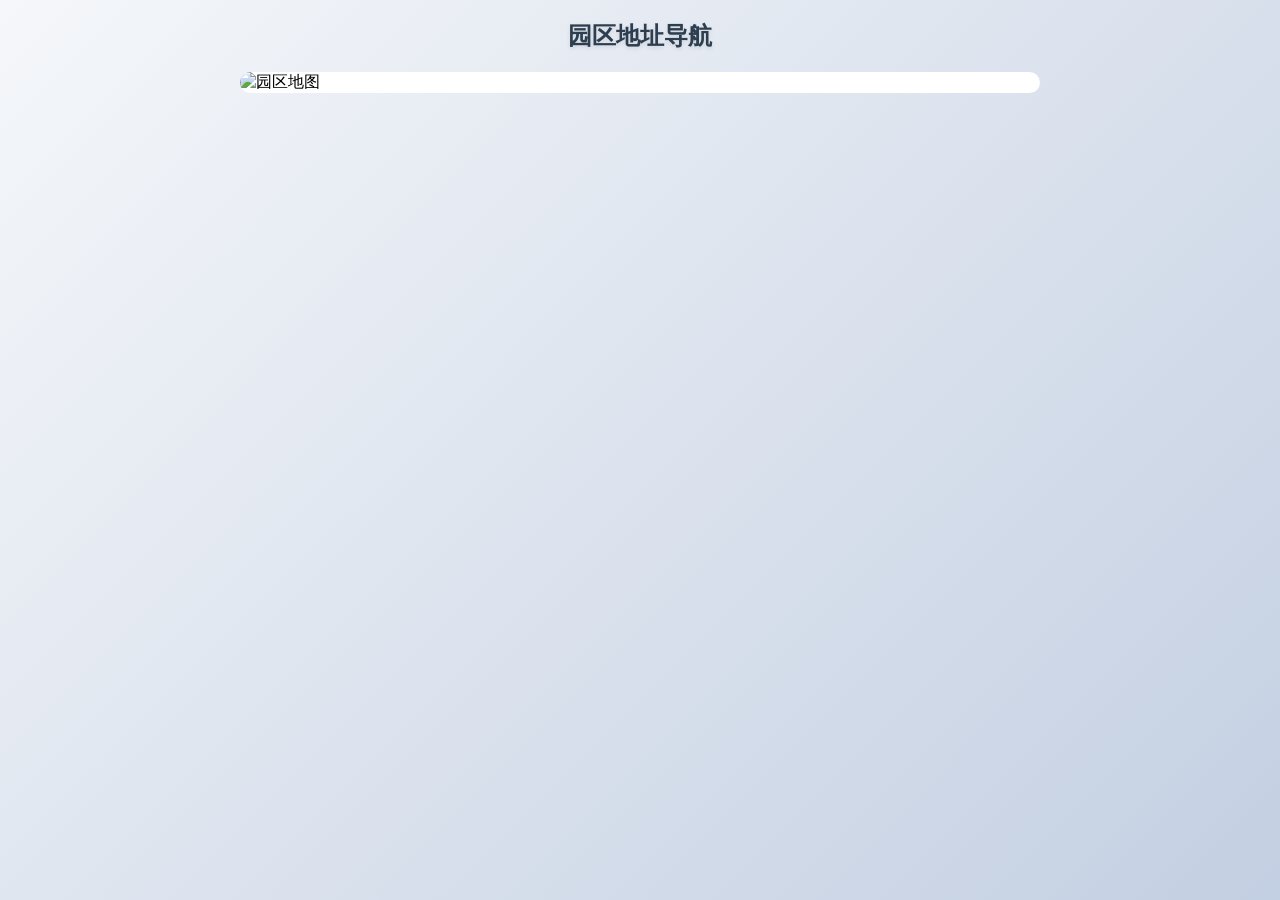
==== index.html @ faa47745 "Add files via upload" ====
<!DOCTYPE html>
<html lang="zh-CN">
<head>
    <meta charset="UTF-8">
    <meta name="viewport" content="width=device-width, initial-scale=1.0">
    <title>园区地址交互地图</title>
    <style>
        * { 
            margin: 0; 
            padding: 0; 
            box-sizing: border-box; 
            font-family: "Microsoft YaHei", sans-serif;
        }
        body { 
            background: linear-gradient(135deg, #f5f7fa 0%, #c3cfe2 100%);
            min-height: 100vh;
            padding: 20px;
            display: flex;
            flex-direction: column;
            align-items: center;
        }
        .page-title {
            color: #2c3e50;
            margin-bottom: 20px;
            font-size: 24px;
            font-weight: 600;
            text-shadow: 0 2px 4px rgba(0,0,0,0.1);
        }
        .map-box {
            position: relative;
            width: 100%;
            max-width: 800px;
            margin: 0 auto;
            border-radius: 12px;
            box-shadow: 0 8px 32px rgba(0,0,0,0);
            overflow: hidden;
            background: #fff;
            transition: transform 0.3s ease;
        }
        .map-box:hover {
            transform: translateY(-5px);
        }
        .map-img { 
            width: 100%; 
            height: auto; 
            display: block;
        }
        .hotspot {
            position: absolute;
            cursor: pointer;
            background: rgba(66, 153, 225, 0); /* 调试用半透明，正式可改0 */
            border-radius: 8px;
            border: 2px solid transparent;
            transition: all 0.2s ease;
        }
        .hotspot:hover {
            background: rgba(66, 153, 225, 0.3);
            border-color: #4299e1;
            transform: scale(1.05);
        }
        .popup {
            display: none;
            position: fixed;
            top: 0;
            left: 0;
            width: 100%;
            height: 100%;
            background: rgba(0, 0, 0, 0.7);
            z-index: 999;
            justify-content: center;
            align-items: center;
            backdrop-filter: blur(8px);
            animation: fadeIn 0.3s ease;
        }
        .popup-content {
            position: relative;
            border-radius: 12px;
            overflow: hidden;
            box-shadow: 0 16px 48px rgba(0,0,0,0.3);
            transform: scale(0.9);
            animation: popupScale 0.3s ease forwards;
        }
        .popup img { 
            max-width: 95vw; 
            max-height: 90vh; 
            display: block;
        }
        .close {
            position: absolute;
            top: -40px;
            right: 0;
            color: #fff;
            font-size: 36px;
            cursor: pointer;
            width: 40px;
            height: 40px;
            border-radius: 50%;
            background: rgba(0,0,0,0.5);
            display: flex;
            justify-content: center;
            align-items: center;
            transition: all 0.2s ease;
        }
        .close:hover {
            background: #e74c3c;
            transform: rotate(90deg);
        }
        @keyframes fadeIn {
            from { opacity: 0; }
            to { opacity: 1; }
        }
        @keyframes popupScale {
            from { transform: scale(0.9); opacity: 0; }
            to { transform: scale(1); opacity: 1; }
        }
        @media (max-width: 768px) {
            .page-title { font-size: 20px; }
            .map-box { border-radius: 8px; }
            .close {
                top: -35px;
                font-size: 30px;
                width: 35px;
                height: 35px;
            }
        }
    </style>
</head>
<body>
    <h1 class="page-title">园区地址导航</h1>

    <div class="map-box">
        <img src="主地图.jpg" class="map-img" alt="园区地图">
        
        <!-- 1. 单据室（缩小区块） -->
        <div class="hotspot" style="top: 75%; left: 38%; width: 10%; height: 15%;" 
             data-img="单据室.jpg" data-name="单据室"></div>
        
        <!-- 2. D栋冷冻库（缩小区块） -->
        <div class="hotspot" style="top: 75%; left: 15%; width: 8%; height: 20%;" 
             data-img="D栋冷冻库.jpg" data-name="D栋冷冻库"></div>
        
        <!-- 3. C栋冷冻库（缩小区块） -->
        <div class="hotspot" style="top: 20%; left: 90%; width: 6%; height: 25%;" 
             data-img="C栋冷冻库.jpg" data-name="C栋冷冻库"></div>
        
        <!-- 4. 办公楼（适中大小） -->
        <div class="hotspot" style="top: 13%; left: 55%; width: 25%; height: 10%;" 
             data-img="办公楼.jpg" data-name="办公楼"></div>
        
        <!-- 5. A栋1楼前穿堂（缩小区块） -->
        <div class="hotspot" style="top: 50%; left: 18%; width: 20%; height: 8%;" 
             data-img="A栋1楼前穿堂.jpg" data-name="A栋1楼前穿堂"></div>
        
        <!-- 6. A栋1楼后穿堂（缩小区块） -->
        <div class="hotspot" style="top: 25%; left: 18%; width: 20%; height: 8%;" 
             data-img="A栋1楼后穿堂.jpg" data-name="A栋1楼后穿堂"></div>
        
        <!-- 7. 洗筐区（缩小区块） -->
        <div class="hotspot" style="top: 35%; left: 5%; width: 8%; height: 15%;" 
             data-img="洗筐区.jpg" data-name="洗筐区"></div>
        
        <!-- 8. 通行道1（缩小区块） -->
        <div class="hotspot" style="top: 50%; left: 42%; width: 6%; height: 20%;" 
             data-img="通行道1.jpg" data-name="通行道1"></div>
        
        <!-- 9. 通行道2（缩小+下移左移） -->
        <div class="hotspot" style="top: 60%; left: 20%; width: 15%; height: 6%;" 
             data-img="通行道2.jpg" data-name="通行道2"></div>
        
        <!-- 10. 通行道3（缩小区块） -->
        <div class="hotspot" style="top: 30%; left: 42%; width: 6%; height: 15%;" 
             data-img="通行道3.jpg" data-name="通行道3"></div>
        
        <!-- 11. 通行道4（缩小区块） -->
        <div class="hotspot" style="top: 23%; left: 55%; width: 20%; height: 5%;" 
             data-img="通行道4.jpg" data-name="通行道4"></div>
    </div>

    <div class="popup" id="popup">
        <div class="popup-content">
            <span class="close" id="closeBtn">&times;</span>
            <img src="" id="popupImg" alt="地址详情">
        </div>
    </div>

    <script>
        const hotspots = document.querySelectorAll('.hotspot');
        const popup = document.getElementById('popup');
        const popupImg = document.getElementById('popupImg');
        const closeBtn = document.getElementById('closeBtn');

        hotspots.forEach(hot => {
            hot.onclick = () => {
                popupImg.src = hot.getAttribute('data-img');
                popupImg.alt = hot.getAttribute('data-name');
                popup.style.display = 'flex';
                document.body.style.overflow = 'hidden';
            }
        });

        const closePopup = () => {
            popup.style.display = 'none';
            document.body.style.overflow = 'auto';
        };
        closeBtn.onclick = closePopup;
        popup.onclick = (e) => { if(e.target === popup) closePopup(); };
        document.addEventListener('keydown', (e) => {
            if (e.key === 'Escape' && popup.style.display === 'flex') closePopup();
        });
    </script>
</body>
</html>
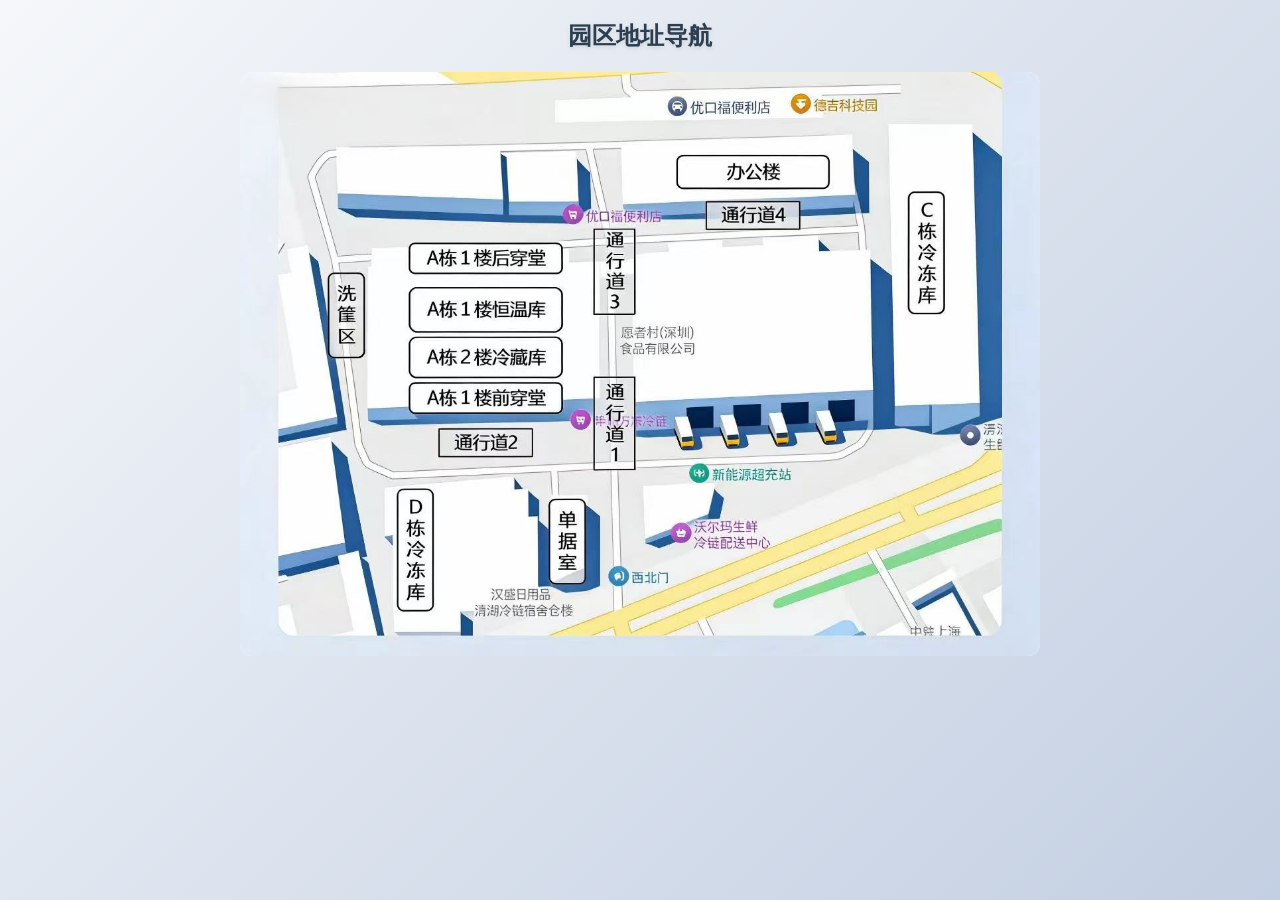
==== commit 263e57ab: "Update index.html" ====
--- a/index.html
+++ b/index.html
@@ -140,7 +140,7 @@
              data-img="D栋冷冻库.jpg" data-name="D栋冷冻库"></div>
         
         <!-- 3. C栋冷冻库（缩小区块） -->
-        <div class="hotspot" style="top: 20%; left: 90%; width: 6%; height: 25%;" 
+        <div class="hotspot" style="top: 20%; left: 85%; width: 6%; height: 25%;" 
              data-img="C栋冷冻库.jpg" data-name="C栋冷冻库"></div>
         
         <!-- 4. 办公楼（适中大小） -->
@@ -209,4 +209,5 @@
         });
     </script>
 </body>
-</html>+
+</html>
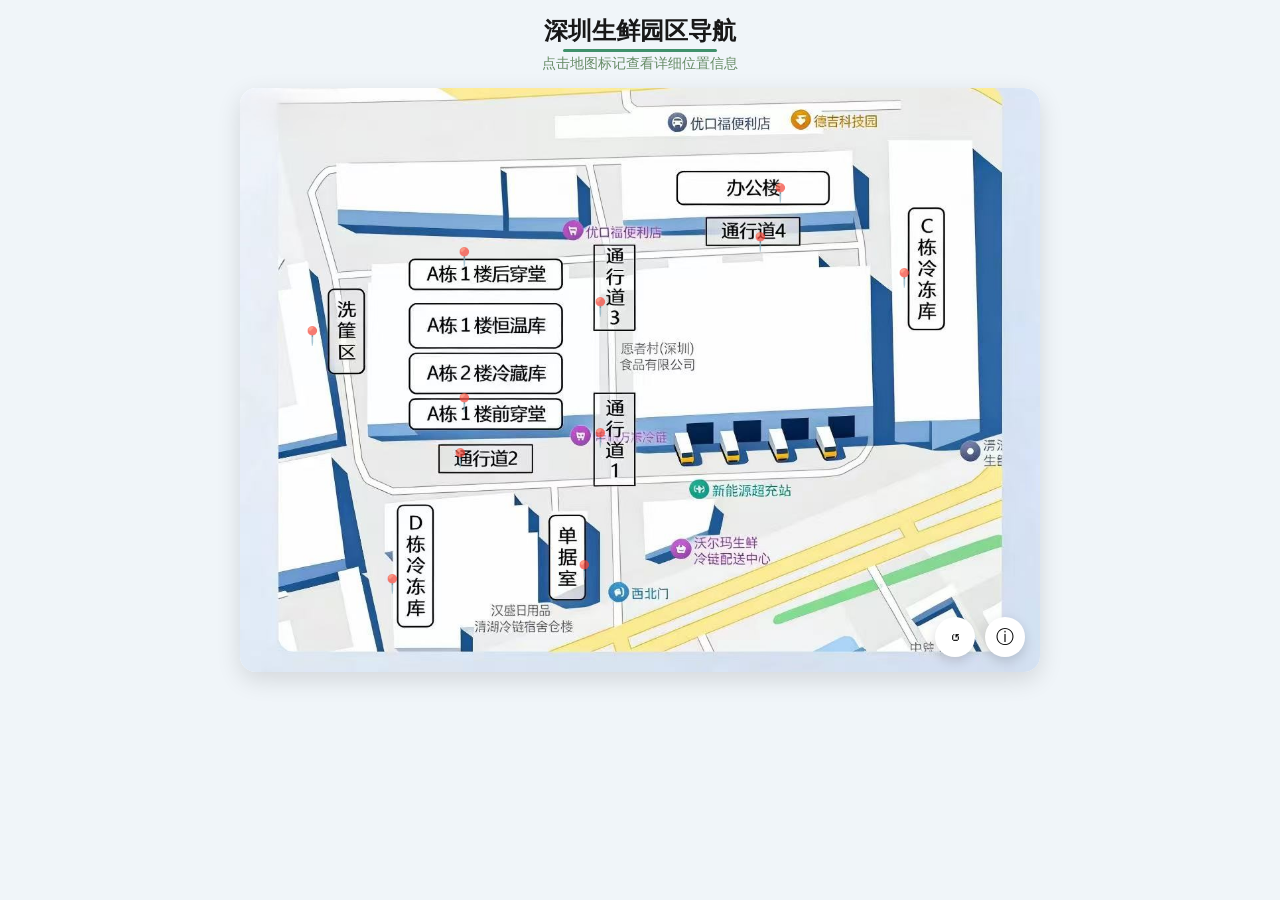
==== commit f394ae4b: "Add files via upload" ====
--- a/index.html
+++ b/index.html
@@ -2,8 +2,8 @@
 <html lang="zh-CN">
 <head>
     <meta charset="UTF-8">
-    <meta name="viewport" content="width=device-width, initial-scale=1.0">
-    <title>园区地址交互地图</title>
+    <meta name="viewport" content="width=device-width, initial-scale=1.0, user-scalable=yes">
+    <title>深圳生鲜园区交互地图</title>
     <style>
         * { 
             margin: 0; 
@@ -12,52 +12,100 @@
             font-family: "Microsoft YaHei", sans-serif;
         }
         body { 
-            background: linear-gradient(135deg, #f5f7fa 0%, #c3cfe2 100%);
+            background: #f0f5f9; /* 更柔和的背景色 */
             min-height: 100vh;
-            padding: 20px;
+            padding: 15px;
             display: flex;
             flex-direction: column;
             align-items: center;
         }
+        /* 标题区域优化 */
+        .header {
+            text-align: center;
+            margin-bottom: 15px;
+            width: 100%;
+            max-width: 800px;
+        }
         .page-title {
-            color: #2c3e50;
+            color: #181818; /* 生鲜主题色（绿色系） */
+            font-size: 24px;
+            font-weight: 700;
+            margin-bottom: 8px;
+            position: relative;
+            display: inline-block;
+        }
+        .page-title::after {
+            content: '';
+            position: absolute;
+            bottom: -5px;
+            left: 10%;
+            width: 80%;
+            height: 3px;
+            background: #40916c;
+            border-radius: 3px;
+        }
+        .page-subtitle {
+            color: #588157;
+            font-size: 14px;
+            font-weight: 400;
+            opacity: 0.9;
+        }
+
+        /* 地图容器优化 */
+        .map-container {
+            width: 100%;
+            max-width: 800px;
+            overflow: auto;
+            -webkit-overflow-scrolling: touch;
+            border-radius: 16px; /* 更大圆角更现代 */
+            box-shadow: 0 8px 24px rgba(0,0,0,0.12); /* 更细腻的阴影 */
+            background: #fff;
+            position: relative;
             margin-bottom: 20px;
-            font-size: 24px;
-            font-weight: 600;
-            text-shadow: 0 2px 4px rgba(0,0,0,0.1);
         }
         .map-box {
             position: relative;
             width: 100%;
-            max-width: 800px;
-            margin: 0 auto;
-            border-radius: 12px;
-            box-shadow: 0 8px 32px rgba(0,0,0,0);
-            overflow: hidden;
-            background: #fff;
-            transition: transform 0.3s ease;
-        }
-        .map-box:hover {
-            transform: translateY(-5px);
+            transition: transform 0.3s cubic-bezier(0.34, 1.56, 0.64, 1); /* 更流畅的动画曲线 */
         }
         .map-img { 
             width: 100%; 
             height: auto; 
             display: block;
-        }
+            border-radius: 16px 16px 0 0; /* 顶部圆角与容器呼应 */
+        }
+
+        /* 热区优化 - 增加视觉提示 */
         .hotspot {
             position: absolute;
             cursor: pointer;
-            background: rgba(66, 153, 225, 0); /* 调试用半透明，正式可改0 */
+            background: rgba(66, 153, 225, 0);
             border-radius: 8px;
             border: 2px solid transparent;
             transition: all 0.2s ease;
-        }
-        .hotspot:hover {
-            background: rgba(66, 153, 225, 0.3);
+            min-width: 40px;
+            min-height: 40px;
+        }
+        .hotspot::after {
+            content: '📍'; /* 位置标记图标 */
+            position: absolute;
+            top: 50%;
+            left: 50%;
+            transform: translate(-50%, -50%);
+            font-size: 18px;
+            opacity: 0.7;
+            transition: all 0.3s ease;
+        }
+        .hotspot:hover::after, .hotspot:active::after {
+            transform: translate(-50%, -50%) scale(1.3);
+            opacity: 1;
+        }
+        .hotspot:hover, .hotspot:active {
+            background: rgba(66, 153, 225, 0.2);
             border-color: #4299e1;
-            transform: scale(1.05);
-        }
+        }
+
+        /* 弹窗优化 */
         .popup {
             display: none;
             position: fixed;
@@ -65,149 +113,231 @@
             left: 0;
             width: 100%;
             height: 100%;
-            background: rgba(0, 0, 0, 0.7);
+            background: rgba(0, 0, 0, 0.75);
             z-index: 999;
             justify-content: center;
             align-items: center;
-            backdrop-filter: blur(8px);
+            backdrop-filter: blur(6px);
             animation: fadeIn 0.3s ease;
+            padding: 15px;
         }
         .popup-content {
             position: relative;
-            border-radius: 12px;
+            width: 100%;
+            max-width: 90%;
+            background: #fff;
+            border-radius: 16px;
             overflow: hidden;
-            box-shadow: 0 16px 48px rgba(0,0,0,0.3);
+            box-shadow: 0 12px 40px rgba(0,0,0,0.3);
             transform: scale(0.9);
             animation: popupScale 0.3s ease forwards;
         }
+        .popup-header {
+            padding: 12px 15px;
+            background: #2d6a4f;
+            color: white;
+            display: flex;
+            justify-content: space-between;
+            align-items: center;
+        }
+        .popup-title {
+            font-size: 18px;
+            font-weight: 600;
+        }
+        .popup-desc {
+            padding: 12px 15px;
+            font-size: 14px;
+            color: #333;
+            background: #f8f9fa;
+            border-top: 1px solid #eee;
+        }
         .popup img { 
-            max-width: 95vw; 
-            max-height: 90vh; 
+            width: 100%;
+            max-height: 70vh;
+            object-fit: contain;
             display: block;
         }
         .close {
-            position: absolute;
-            top: -40px;
-            right: 0;
+            position: static; /* 调整位置到标题栏内 */
             color: #fff;
-            font-size: 36px;
+            font-size: 24px;
             cursor: pointer;
+            width: 32px;
+            height: 32px;
+            border-radius: 50%;
+            background: rgba(255,255,255,0.2);
+            display: flex;
+            justify-content: center;
+            align-items: center;
+            transition: all 0.2s ease;
+        }
+        .close:hover {
+            background: rgba(255,255,255,0.3);
+            transform: rotate(90deg);
+        }
+
+        /* 动画优化 */
+        @keyframes fadeIn {
+            from { opacity: 0; }
+            to { opacity: 1; }
+        }
+        @keyframes popupScale {
+            from { transform: scale(0.9); opacity: 0; }
+            to { transform: scale(1); opacity: 1; }
+        }
+        @keyframes pulse {
+            0% { transform: scale(1); opacity: 0.7; }
+            50% { transform: scale(1.1); opacity: 1; }
+            100% { transform: scale(1); opacity: 0.7; }
+        }
+        .pulse {
+            animation: pulse 2s infinite;
+        }
+
+        /* 辅助按钮 */
+        .control-btn {
+            position: absolute;
+            bottom: 15px;
+            right: 15px;
+            z-index: 10;
+            display: flex;
+            gap: 10px;
+        }
+        .reset-btn, .info-btn {
             width: 40px;
             height: 40px;
             border-radius: 50%;
-            background: rgba(0,0,0,0.5);
+            border: none;
+            background: white;
+            box-shadow: 0 4px 12px rgba(0,0,0,0.15);
+            font-size: 18px;
+            cursor: pointer;
             display: flex;
             justify-content: center;
             align-items: center;
             transition: all 0.2s ease;
         }
-        .close:hover {
-            background: #e74c3c;
-            transform: rotate(90deg);
-        }
-        @keyframes fadeIn {
-            from { opacity: 0; }
-            to { opacity: 1; }
-        }
-        @keyframes popupScale {
-            from { transform: scale(0.9); opacity: 0; }
-            to { transform: scale(1); opacity: 1; }
-        }
+        .reset-btn:hover, .info-btn:hover {
+            transform: translateY(-3px);
+            box-shadow: 0 6px 16px rgba(0,0,0,0.2);
+        }
+
+        /* 加载状态 */
+        .img-loading {
+            position: absolute;
+            top: 0;
+            left: 0;
+            width: 100%;
+            height: 100%;
+            background: #f5f5f5;
+            display: flex;
+            justify-content: center;
+            align-items: center;
+            z-index: 5;
+        }
+        .spinner {
+            width: 40px;
+            height: 40px;
+            border: 4px solid #e0e0e0;
+            border-top: 4px solid #4299e1;
+            border-radius: 50%;
+            animation: spin 1s linear infinite;
+        }
+        @keyframes spin {
+            0% { transform: rotate(0deg); }
+            100% { transform: rotate(360deg); }
+        }
+
+        /* 响应式调整 */
         @media (max-width: 768px) {
             .page-title { font-size: 20px; }
-            .map-box { border-radius: 8px; }
-            .close {
-                top: -35px;
-                font-size: 30px;
-                width: 35px;
-                height: 35px;
-            }
+            .popup-header { padding: 10px 12px; }
+            .popup-title { font-size: 16px; }
+            .popup-desc { font-size: 13px; padding: 10px 12px; }
+            .control-btn { bottom: 10px; right: 10px; }
+            .reset-btn, .info-btn { width: 36px; height: 36px; font-size: 16px; }
         }
     </style>
 </head>
 <body>
-    <h1 class="page-title">园区地址导航</h1>
-
-    <div class="map-box">
-        <img src="主地图.jpg" class="map-img" alt="园区地图">
+    <!-- 标题区域 -->
+    <div class="header">
+        <h1 class="page-title">深圳生鲜园区导航</h1>
+        <p class="page-subtitle">点击地图标记查看详细位置信息</p>
+    </div>
+
+    <!-- 地图容器 -->
+    <div class="map-container">
+        <div class="map-box">
+            <!-- 加载占位符 -->
+            <div class="img-loading" id="mapLoader">
+                <div class="spinner"></div>
+            </div>
+            <img src="主地图.jpg" class="map-img" alt="园区地图" onload="document.getElementById('mapLoader').style.display='none'">
+            
+            <!-- 热区保持原有位置 -->
+            <div class="hotspot pulse" style="top: 75%; left: 38%; width: 10%; height: 15%;" 
+                 data-img="单据室.jpg" data-name="单据室" data-desc="负责园区单据处理与管理，工作日 8:00-18:00 开放"></div>
+            
+            <div class="hotspot pulse" style="top: 75%; left: 15%; width: 8%; height: 20%;" 
+                 data-img="D栋冷冻库.jpg" data-name="D栋冷冻库" data-desc="低温冷冻存储区，温度 -18℃ 以下，主要存储肉类产品"></div>
+            
+            <div class="hotspot pulse" style="top: 20%; left: 80%; width: 6%; height: 25%;" 
+                 data-img="C栋冷冻库.jpg" data-name="C栋冷冻库" data-desc="冷藏存储区，温度 0-4℃，主要存储果蔬类产品"></div>
+            
+            <div class="hotspot pulse" style="top: 13%; left: 55%; width: 25%; height: 10%;" 
+                 data-img="办公楼.jpg" data-name="办公楼" data-desc="园区管理中心，包含行政、财务、运营等部门"></div>
+            
+            <div class="hotspot pulse" style="top: 50%; left: 18%; width: 20%; height: 8%;" 
+                 data-img="A栋1楼前穿堂.jpg" data-name="A栋1楼前穿堂" data-desc="货物临时周转区，禁止长时间停留"></div>
+            
+            <div class="hotspot pulse" style="top: 25%; left: 18%; width: 20%; height: 8%;" 
+                 data-img="A栋1楼后穿堂.jpg" data-name="A栋1楼后穿堂" data-desc="员工通道及物料运输通道"></div>
+            
+            <div class="hotspot pulse" style="top: 35%; left: 5%; width: 8%; height: 15%;" 
+                 data-img="洗筐区.jpg" data-name="洗筐区" data-desc="周转筐清洁消毒区域，每日 7:00-19:00 运行"></div>
+            
+            <div class="hotspot pulse" style="top: 50%; left: 42%; width: 6%; height: 20%;" 
+                 data-img="通行道1.jpg" data-name="通行道1" data-desc="主通行道，限高 3.5 米，限速 5km/h"></div>
+            
+            <div class="hotspot pulse" style="top: 60%; left: 20%; width: 15%; height: 6%;" 
+                 data-img="通行道2.jpg" data-name="通行道2" data-desc="次要通行道，连接 A 栋与 D 栋"></div>
+            
+            <div class="hotspot pulse" style="top: 30%; left: 42%; width: 6%; height: 15%;" 
+                 data-img="通行道3.jpg" data-name="通行道3" data-desc="连接办公楼与 C 栋冷冻库"></div>
+            
+            <div class="hotspot pulse" style="top: 23%; left: 55%; width: 20%; height: 5%;" 
+                 data-img="通行道4.jpg" data-name="通行道4" data-desc="员工专用通道，禁止货车通行"></div>
+        </div>
         
-        <!-- 1. 单据室（缩小区块） -->
-        <div class="hotspot" style="top: 75%; left: 38%; width: 10%; height: 15%;" 
-             data-img="单据室.jpg" data-name="单据室"></div>
-        
-        <!-- 2. D栋冷冻库（缩小区块） -->
-        <div class="hotspot" style="top: 75%; left: 15%; width: 8%; height: 20%;" 
-             data-img="D栋冷冻库.jpg" data-name="D栋冷冻库"></div>
-        
-        <!-- 3. C栋冷冻库（缩小区块） -->
-        <div class="hotspot" style="top: 20%; left: 85%; width: 6%; height: 25%;" 
-             data-img="C栋冷冻库.jpg" data-name="C栋冷冻库"></div>
-        
-        <!-- 4. 办公楼（适中大小） -->
-        <div class="hotspot" style="top: 13%; left: 55%; width: 25%; height: 10%;" 
-             data-img="办公楼.jpg" data-name="办公楼"></div>
-        
-        <!-- 5. A栋1楼前穿堂（缩小区块） -->
-        <div class="hotspot" style="top: 50%; left: 18%; width: 20%; height: 8%;" 
-             data-img="A栋1楼前穿堂.jpg" data-name="A栋1楼前穿堂"></div>
-        
-        <!-- 6. A栋1楼后穿堂（缩小区块） -->
-        <div class="hotspot" style="top: 25%; left: 18%; width: 20%; height: 8%;" 
-             data-img="A栋1楼后穿堂.jpg" data-name="A栋1楼后穿堂"></div>
-        
-        <!-- 7. 洗筐区（缩小区块） -->
-        <div class="hotspot" style="top: 35%; left: 5%; width: 8%; height: 15%;" 
-             data-img="洗筐区.jpg" data-name="洗筐区"></div>
-        
-        <!-- 8. 通行道1（缩小区块） -->
-        <div class="hotspot" style="top: 50%; left: 42%; width: 6%; height: 20%;" 
-             data-img="通行道1.jpg" data-name="通行道1"></div>
-        
-        <!-- 9. 通行道2（缩小+下移左移） -->
-        <div class="hotspot" style="top: 60%; left: 20%; width: 15%; height: 6%;" 
-             data-img="通行道2.jpg" data-name="通行道2"></div>
-        
-        <!-- 10. 通行道3（缩小区块） -->
-        <div class="hotspot" style="top: 30%; left: 42%; width: 6%; height: 15%;" 
-             data-img="通行道3.jpg" data-name="通行道3"></div>
-        
-        <!-- 11. 通行道4（缩小区块） -->
-        <div class="hotspot" style="top: 23%; left: 55%; width: 20%; height: 5%;" 
-             data-img="通行道4.jpg" data-name="通行道4"></div>
+        <!-- 控制按钮 -->
+        <div class="control-btn">
+            <button class="reset-btn" id="resetBtn" title="重置地图">↺</button>
+            <button class="info-btn" id="infoBtn" title="使用说明">ⓘ</button>
+        </div>
     </div>
 
+    <!-- 弹窗 -->
     <div class="popup" id="popup">
         <div class="popup-content">
-            <span class="close" id="closeBtn">&times;</span>
-            <img src="" id="popupImg" alt="地址详情">
+            <div class="popup-header">
+                <h3 class="popup-title" id="popupTitle"></h3>
+                <span class="close" id="closeBtn">&times;</span>
+            </div>
+            <div class="img-loading" id="popupLoader">
+                <div class="spinner"></div>
+            </div>
+            <img src="" id="popupImg" alt="地址详情" onload="document.getElementById('popupLoader').style.display='none'">
+            <div class="popup-desc" id="popupDesc"></div>
         </div>
     </div>
 
-    <script>
-        const hotspots = document.querySelectorAll('.hotspot');
-        const popup = document.getElementById('popup');
-        const popupImg = document.getElementById('popupImg');
-        const closeBtn = document.getElementById('closeBtn');
-
-        hotspots.forEach(hot => {
-            hot.onclick = () => {
-                popupImg.src = hot.getAttribute('data-img');
-                popupImg.alt = hot.getAttribute('data-name');
-                popup.style.display = 'flex';
-                document.body.style.overflow = 'hidden';
-            }
-        });
-
-        const closePopup = () => {
-            popup.style.display = 'none';
-            document.body.style.overflow = 'auto';
-        };
-        closeBtn.onclick = closePopup;
-        popup.onclick = (e) => { if(e.target === popup) closePopup(); };
-        document.addEventListener('keydown', (e) => {
-            if (e.key === 'Escape' && popup.style.display === 'flex') closePopup();
-        });
-    </script>
-</body>
-
-</html>
+    <!-- 说明弹窗 -->
+    <div class="popup" id="infoPopup">
+        <div class="popup-content" style="max-width: 80%; max-height: 80vh; overflow-y: auto;">
+            <div class="popup-header">
+                <h3 class="popup-title">使用说明</h3>
+                <span class="close" id="infoCloseBtn">&times;</span>
+            </div>
+            <div style="padding: 15px;">
+                <p style="margin-bottom: 10px; line-height: 1.6;">1. 地图上的
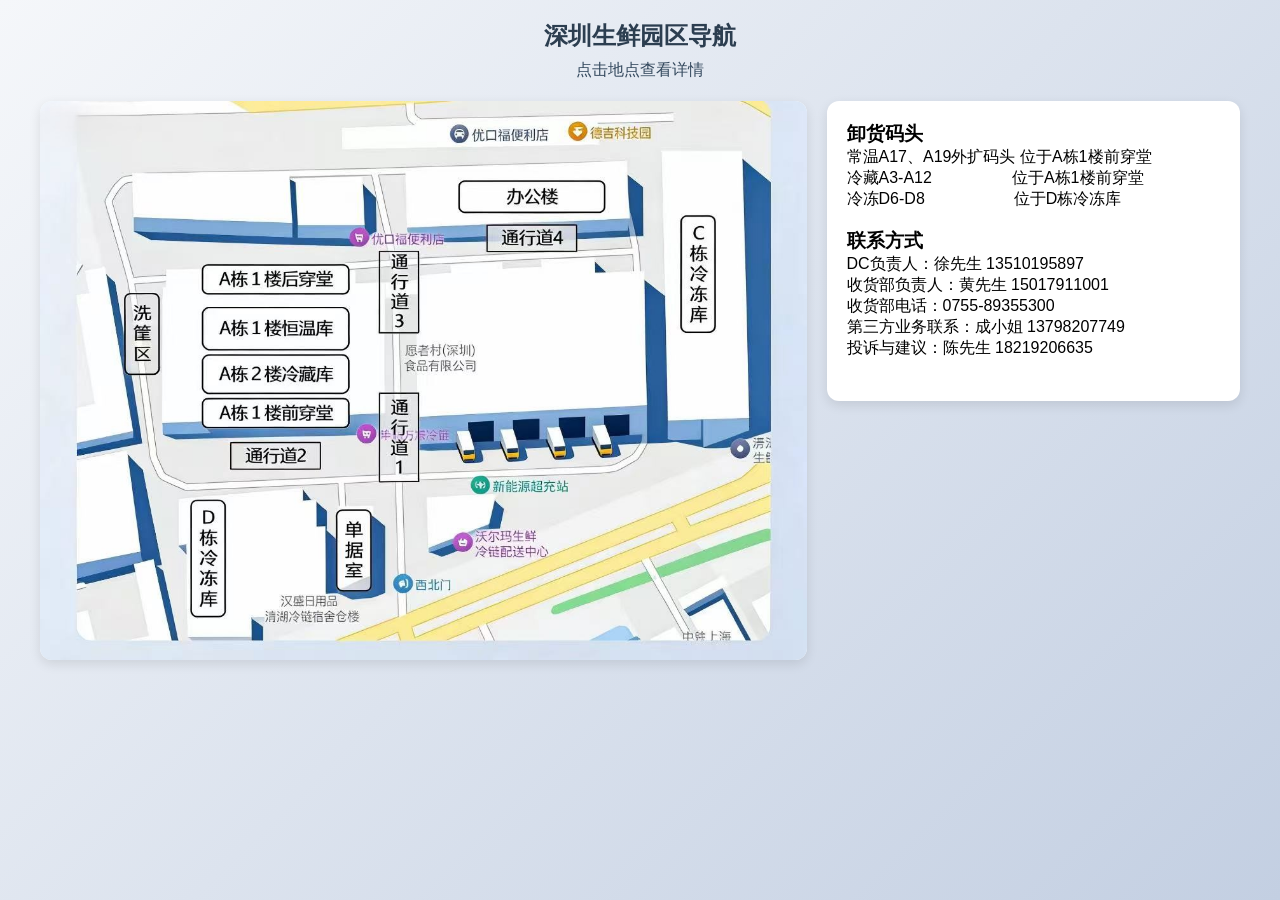
==== commit 3d485336: "Add files via upload" ====
--- a/index.html
+++ b/index.html
@@ -2,8 +2,8 @@
 <html lang="zh-CN">
 <head>
     <meta charset="UTF-8">
-    <meta name="viewport" content="width=device-width, initial-scale=1.0, user-scalable=yes">
-    <title>深圳生鲜园区交互地图</title>
+    <meta name="viewport" content="width=device-width, initial-scale=1.0">
+    <title>园区地址导航</title>
     <style>
         * { 
             margin: 0; 
@@ -12,100 +12,69 @@
             font-family: "Microsoft YaHei", sans-serif;
         }
         body { 
-            background: #f0f5f9; /* 更柔和的背景色 */
+            background: linear-gradient(135deg, #f5f7fa 0%, #c3cfe2 100%);
             min-height: 100vh;
-            padding: 15px;
+            padding: 20px;
             display: flex;
             flex-direction: column;
             align-items: center;
         }
-        /* 标题区域优化 */
-        .header {
+        .page-title {
+            color: #2c3e50;
+            margin-bottom: 8px;
+            font-size: 24px;
+            font-weight: 600;
+        }
+        .page-description {
+            color: #34495e;
+            margin-bottom: 20px;
+            font-size: 16px;
             text-align: center;
-            margin-bottom: 15px;
-            width: 100%;
-            max-width: 800px;
-        }
-        .page-title {
-            color: #181818; /* 生鲜主题色（绿色系） */
-            font-size: 24px;
-            font-weight: 700;
-            margin-bottom: 8px;
-            position: relative;
-            display: inline-block;
-        }
-        .page-title::after {
-            content: '';
-            position: absolute;
-            bottom: -5px;
-            left: 10%;
-            width: 80%;
-            height: 3px;
-            background: #40916c;
-            border-radius: 3px;
-        }
-        .page-subtitle {
-            color: #588157;
-            font-size: 14px;
-            font-weight: 400;
-            opacity: 0.9;
-        }
-
-        /* 地图容器优化 */
-        .map-container {
-            width: 100%;
-            max-width: 800px;
-            overflow: auto;
-            -webkit-overflow-scrolling: touch;
-            border-radius: 16px; /* 更大圆角更现代 */
-            box-shadow: 0 8px 24px rgba(0,0,0,0.12); /* 更细腻的阴影 */
-            background: #fff;
-            position: relative;
-            margin-bottom: 20px;
+        }
+        /* 新增：主内容容器（地图+右侧文字） */
+        .main-content {
+            display: flex;
+            width: 100%;
+            max-width: 1200px; /* 总宽度可调整 */
+            gap: 20px; /* 地图和文字区域的间距 */
+            align-items: flex-start;
         }
         .map-box {
             position: relative;
-            width: 100%;
-            transition: transform 0.3s cubic-bezier(0.34, 1.56, 0.64, 1); /* 更流畅的动画曲线 */
+            width: 65%; /* 地图占比 */
+            border-radius: 12px;
+            box-shadow: 0 4px 12px rgba(0,0,0,0.1);
+            overflow: hidden;
+            background: #fff;
+        }
+        /* 新增：右侧文字区域 */
+        .right-text {
+            width: 35%; /* 文字区域占比 */
+            background: #fff;
+            border-radius: 12px;
+            padding: 20px;
+            box-shadow: 0 4px 12px rgba(0,0,0,0.1);
+            min-height: 300px; /* 最小高度，避免内容过少时变形 */
         }
         .map-img { 
             width: 100%; 
             height: auto; 
             display: block;
-            border-radius: 16px 16px 0 0; /* 顶部圆角与容器呼应 */
-        }
-
-        /* 热区优化 - 增加视觉提示 */
+        }
         .hotspot {
             position: absolute;
             cursor: pointer;
             background: rgba(66, 153, 225, 0);
             border-radius: 8px;
-            border: 2px solid transparent;
             transition: all 0.2s ease;
             min-width: 40px;
             min-height: 40px;
         }
-        .hotspot::after {
-            content: '📍'; /* 位置标记图标 */
-            position: absolute;
-            top: 50%;
-            left: 50%;
-            transform: translate(-50%, -50%);
-            font-size: 18px;
-            opacity: 0.7;
-            transition: all 0.3s ease;
-        }
-        .hotspot:hover::after, .hotspot:active::after {
-            transform: translate(-50%, -50%) scale(1.3);
-            opacity: 1;
-        }
-        .hotspot:hover, .hotspot:active {
-            background: rgba(66, 153, 225, 0.2);
-            border-color: #4299e1;
-        }
-
-        /* 弹窗优化 */
+        .hotspot:hover {
+            background: rgba(66, 153, 225, 0.1);
+            transform: scale(1);
+        }
+        /* 弹窗样式 */
         .popup {
             display: none;
             position: fixed;
@@ -113,24 +82,21 @@
             left: 0;
             width: 100%;
             height: 100%;
-            background: rgba(0, 0, 0, 0.75);
+            background: rgba(0, 0, 0, 0.7); /* 恢复半透明背景，避免弹窗和背景混淆 */
             z-index: 999;
             justify-content: center;
-            align-items: center;
-            backdrop-filter: blur(6px);
-            animation: fadeIn 0.3s ease;
-            padding: 15px;
+            align-items: flex-start;
+            padding: 20px 10px;
+            overflow-y: auto;
         }
         .popup-content {
             position: relative;
-            width: 100%;
-            max-width: 90%;
+            border-radius: 12px;
+            overflow: hidden;
+            box-shadow: 0 8px 24px rgba(0,0,0,0.3); /* 恢复阴影，突出弹窗 */
             background: #fff;
-            border-radius: 16px;
-            overflow: hidden;
-            box-shadow: 0 12px 40px rgba(0,0,0,0.3);
-            transform: scale(0.9);
-            animation: popupScale 0.3s ease forwards;
+            max-width: 90vw;
+            width: 100%;
         }
         .popup-header {
             padding: 12px 15px;
@@ -144,200 +110,166 @@
             font-size: 18px;
             font-weight: 600;
         }
-        .popup-desc {
-            padding: 12px 15px;
-            font-size: 14px;
+        .popup-img-container {
+            width: 100%;
+        }
+        .popup-img { 
+            width: 100%;
+            height: auto;
+            display: block;
+            object-fit: contain;
+        }
+        .popup-text {
+            padding: 15px;
+            font-size: 16px;
             color: #333;
-            background: #f8f9fa;
+            display: none;
+        }
+        .popup-text.show {
+            display: block;
             border-top: 1px solid #eee;
         }
-        .popup img { 
-            width: 100%;
-            max-height: 70vh;
-            object-fit: contain;
-            display: block;
-        }
         .close {
-            position: static; /* 调整位置到标题栏内 */
             color: #fff;
             font-size: 24px;
             cursor: pointer;
             width: 32px;
             height: 32px;
             border-radius: 50%;
-            background: rgba(255,255,255,0.2);
+            background: rgba(255,255,255,0.2); /* 恢复关闭按钮背景，增强可点击性 */
             display: flex;
             justify-content: center;
             align-items: center;
-            transition: all 0.2s ease;
         }
         .close:hover {
-            background: rgba(255,255,255,0.3);
-            transform: rotate(90deg);
-        }
-
-        /* 动画优化 */
-        @keyframes fadeIn {
-            from { opacity: 0; }
-            to { opacity: 1; }
-        }
-        @keyframes popupScale {
-            from { transform: scale(0.9); opacity: 0; }
-            to { transform: scale(1); opacity: 1; }
-        }
-        @keyframes pulse {
-            0% { transform: scale(1); opacity: 0.7; }
-            50% { transform: scale(1.1); opacity: 1; }
-            100% { transform: scale(1); opacity: 0.7; }
-        }
-        .pulse {
-            animation: pulse 2s infinite;
-        }
-
-        /* 辅助按钮 */
-        .control-btn {
-            position: absolute;
-            bottom: 15px;
-            right: 15px;
-            z-index: 10;
-            display: flex;
-            gap: 10px;
-        }
-        .reset-btn, .info-btn {
-            width: 40px;
-            height: 40px;
-            border-radius: 50%;
-            border: none;
-            background: white;
-            box-shadow: 0 4px 12px rgba(0,0,0,0.15);
-            font-size: 18px;
-            cursor: pointer;
-            display: flex;
-            justify-content: center;
-            align-items: center;
-            transition: all 0.2s ease;
-        }
-        .reset-btn:hover, .info-btn:hover {
-            transform: translateY(-3px);
-            box-shadow: 0 6px 16px rgba(0,0,0,0.2);
-        }
-
-        /* 加载状态 */
-        .img-loading {
-            position: absolute;
-            top: 0;
-            left: 0;
-            width: 100%;
-            height: 100%;
-            background: #f5f5f5;
-            display: flex;
-            justify-content: center;
-            align-items: center;
-            z-index: 5;
-        }
-        .spinner {
-            width: 40px;
-            height: 40px;
-            border: 4px solid #e0e0e0;
-            border-top: 4px solid #4299e1;
-            border-radius: 50%;
-            animation: spin 1s linear infinite;
-        }
-        @keyframes spin {
-            0% { transform: rotate(0deg); }
-            100% { transform: rotate(360deg); }
-        }
-
-        /* 响应式调整 */
+            background: rgba(255,255,255,0.3); /* 恢复悬停效果 */
+        }
+        /* 响应式调整：屏幕较小时，文字区域在地图下方 */
         @media (max-width: 768px) {
+            .main-content {
+                flex-direction: column;
+            }
+            .map-box, .right-text {
+                width: 100%; /* 移动端占满宽度 */
+            }
             .page-title { font-size: 20px; }
-            .popup-header { padding: 10px 12px; }
-            .popup-title { font-size: 16px; }
-            .popup-desc { font-size: 13px; padding: 10px 12px; }
-            .control-btn { bottom: 10px; right: 10px; }
-            .reset-btn, .info-btn { width: 36px; height: 36px; font-size: 16px; }
+            .page-description { font-size: 14px; }
+            .popup-text { font-size: 14px; padding: 12px; }
         }
     </style>
 </head>
 <body>
-    <!-- 标题区域 -->
-    <div class="header">
-        <h1 class="page-title">深圳生鲜园区导航</h1>
-        <p class="page-subtitle">点击地图标记查看详细位置信息</p>
-    </div>
-
-    <!-- 地图容器 -->
-    <div class="map-container">
+    <h1 class="page-title">深圳生鲜园区导航</h1>
+    <p class="page-description">点击地点查看详情</p>
+
+    <!-- 新增：主内容容器，包含地图和右侧文字 -->
+    <div class="main-content">
         <div class="map-box">
-            <!-- 加载占位符 -->
-            <div class="img-loading" id="mapLoader">
-                <div class="spinner"></div>
-            </div>
-            <img src="主地图.jpg" class="map-img" alt="园区地图" onload="document.getElementById('mapLoader').style.display='none'">
-            
-            <!-- 热区保持原有位置 -->
-            <div class="hotspot pulse" style="top: 75%; left: 38%; width: 10%; height: 15%;" 
-                 data-img="单据室.jpg" data-name="单据室" data-desc="负责园区单据处理与管理，工作日 8:00-18:00 开放"></div>
-            
-            <div class="hotspot pulse" style="top: 75%; left: 15%; width: 8%; height: 20%;" 
-                 data-img="D栋冷冻库.jpg" data-name="D栋冷冻库" data-desc="低温冷冻存储区，温度 -18℃ 以下，主要存储肉类产品"></div>
-            
-            <div class="hotspot pulse" style="top: 20%; left: 80%; width: 6%; height: 25%;" 
-                 data-img="C栋冷冻库.jpg" data-name="C栋冷冻库" data-desc="冷藏存储区，温度 0-4℃，主要存储果蔬类产品"></div>
-            
-            <div class="hotspot pulse" style="top: 13%; left: 55%; width: 25%; height: 10%;" 
-                 data-img="办公楼.jpg" data-name="办公楼" data-desc="园区管理中心，包含行政、财务、运营等部门"></div>
-            
-            <div class="hotspot pulse" style="top: 50%; left: 18%; width: 20%; height: 8%;" 
-                 data-img="A栋1楼前穿堂.jpg" data-name="A栋1楼前穿堂" data-desc="货物临时周转区，禁止长时间停留"></div>
-            
-            <div class="hotspot pulse" style="top: 25%; left: 18%; width: 20%; height: 8%;" 
-                 data-img="A栋1楼后穿堂.jpg" data-name="A栋1楼后穿堂" data-desc="员工通道及物料运输通道"></div>
-            
-            <div class="hotspot pulse" style="top: 35%; left: 5%; width: 8%; height: 15%;" 
-                 data-img="洗筐区.jpg" data-name="洗筐区" data-desc="周转筐清洁消毒区域，每日 7:00-19:00 运行"></div>
-            
-            <div class="hotspot pulse" style="top: 50%; left: 42%; width: 6%; height: 20%;" 
-                 data-img="通行道1.jpg" data-name="通行道1" data-desc="主通行道，限高 3.5 米，限速 5km/h"></div>
-            
-            <div class="hotspot pulse" style="top: 60%; left: 20%; width: 15%; height: 6%;" 
-                 data-img="通行道2.jpg" data-name="通行道2" data-desc="次要通行道，连接 A 栋与 D 栋"></div>
-            
-            <div class="hotspot pulse" style="top: 30%; left: 42%; width: 6%; height: 15%;" 
-                 data-img="通行道3.jpg" data-name="通行道3" data-desc="连接办公楼与 C 栋冷冻库"></div>
-            
-            <div class="hotspot pulse" style="top: 23%; left: 55%; width: 20%; height: 5%;" 
-                 data-img="通行道4.jpg" data-name="通行道4" data-desc="员工专用通道，禁止货车通行"></div>
+            <img src="主地图.jpg" class="map-img" alt="园区地图">
+            
+            <!-- 热区保持不变 -->
+            <div class="hotspot" style="top: 75%; left: 38%; width: 10%; height: 15%;" 
+                 data-img="单据室.jpg" data-name="单据室"></div>
+            
+            <div class="hotspot" style="top: 75%; left: 18%; width: 6%; height: 20%;" 
+                 data-img="D栋冷冻库.jpg" data-name="D栋冷冻库" data-text=""></div>
+            
+            <div class="hotspot" style="top: 20%; left: 85%; width: 6%; height: 25%;" 
+                 data-img="C栋冷冻库.jpg" data-name="C栋冷冻库" data-text=""></div>
+            
+            <div class="hotspot" style="top: 13%; left: 55%; width: 20%; height: 10%;" 
+                 data-img="办公楼.jpg" data-name="办公楼"></div>
+            
+            <div class="hotspot" style="top: 50%; left: 18%; width: 20%; height: 8%;" 
+                 data-img="A栋1楼前穿堂.jpg" data-name="A栋1楼前穿堂" data-text=""></div>
+            
+            <div class="hotspot" style="top: 28%; left: 18%; width: 20%; height: 8%;" 
+                 data-img="A栋1楼后穿堂.jpg" data-name="A栋1楼后穿堂" data-text=""></div>
+            
+            <div class="hotspot" style="top: 35%; left: 10%; width: 8%; height: 15%;" 
+                 data-img="洗筐区.jpg" data-name="洗筐区"></div>
+            
+            <!-- 通行道热区 -->
+            <div class="hotspot" style="top: 50%; left: 42%; width: 6%; height: 20%;" 
+                 data-img="通行道1.jpg" data-name="通行道1"></div>
+            
+            <div class="hotspot" style="top: 60%; left: 20%; width: 15%; height: 6%;" 
+                 data-img="通行道2.jpg" data-name="通行道2"></div>
+            
+            <div class="hotspot" style="top: 30%; left: 42%; width: 6%; height: 15%;" 
+                 data-img="通行道3.jpg" data-name="通行道3"></div>
+            
+            <div class="hotspot" style="top: 23%; left: 55%; width: 20%; height: 5%;" 
+                 data-img="通行道4.jpg" data-name="通行道4"></div>
         </div>
-        
-        <!-- 控制按钮 -->
-        <div class="control-btn">
-            <button class="reset-btn" id="resetBtn" title="重置地图">↺</button>
-            <button class="info-btn" id="infoBtn" title="使用说明">ⓘ</button>
+
+        <!-- 右侧文字区域：在这里添加你的文字内容 -->
+        <div class="right-text">
+            <!-- 以下是示例内容，你可以替换成自己的文字 -->
+            <h3>卸货码头</h3>
+            <p>常温A17、A19外扩码头 位于A栋1楼前穿堂</p>	
+            <p>冷藏A3-A12      &nbsp;&nbsp;&nbsp;&nbsp;&nbsp;&nbsp;&nbsp;&nbsp;&nbsp;&nbsp;&nbsp;&nbsp;&nbsp;&nbsp;&nbsp;&nbsp;   位于A栋1楼前穿堂</p>
+			<p>冷冻D6-D8       &nbsp;&nbsp;&nbsp;&nbsp;&nbsp;&nbsp;&nbsp;&nbsp;&nbsp;&nbsp;&nbsp;&nbsp;&nbsp;&nbsp;&nbsp;&nbsp;&nbsp;&nbsp;   位于D栋冷冻库</p>
+            <br>
+            <h3>联系方式</h3>
+            <p>DC负责人：徐先生 13510195897</p>
+            <p>收货部负责人：黄先生 15017911001</p>
+			<p>收货部电话：0755-89355300</p>
+			<p>第三方业务联系：成小姐 13798207749</p>
+			<p>投诉与建议：陈先生 18219206635</p>
+            <!-- 到此结束，替换成你的内容即可 -->
         </div>
     </div>
 
-    <!-- 弹窗 -->
     <div class="popup" id="popup">
         <div class="popup-content">
             <div class="popup-header">
                 <h3 class="popup-title" id="popupTitle"></h3>
                 <span class="close" id="closeBtn">&times;</span>
             </div>
-            <div class="img-loading" id="popupLoader">
-                <div class="spinner"></div>
+            <div class="popup-img-container">
+                <img src="" class="popup-img" id="popupImg" alt="详情图">
             </div>
-            <img src="" id="popupImg" alt="地址详情" onload="document.getElementById('popupLoader').style.display='none'">
-            <div class="popup-desc" id="popupDesc"></div>
+            <div class="popup-text" id="popupText"></div>
         </div>
     </div>
 
-    <!-- 说明弹窗 -->
-    <div class="popup" id="infoPopup">
-        <div class="popup-content" style="max-width: 80%; max-height: 80vh; overflow-y: auto;">
-            <div class="popup-header">
-                <h3 class="popup-title">使用说明</h3>
-                <span class="close" id="infoCloseBtn">&times;</span>
-            </div>
-            <div style="padding: 15px;">
-                <p style="margin-bottom: 10px; line-height: 1.6;">1. 地图上的+    <script>
+        const hotspots = document.querySelectorAll('.hotspot');
+        const popup = document.getElementById('popup');
+        const popupTitle = document.getElementById('popupTitle');
+        const popupImg = document.getElementById('popupImg');
+        const popupText = document.getElementById('popupText');
+        const closeBtn = document.getElementById('closeBtn');
+
+        hotspots.forEach(hot => {
+            hot.addEventListener('click', function() {
+                popupTitle.textContent = this.getAttribute('data-name');
+                popupImg.src = this.getAttribute('data-img');
+                
+                const text = this.getAttribute('data-text');
+                if (text) {
+                    popupText.textContent = text;
+                    popupText.classList.add('show');
+                } else {
+                    popupText.classList.remove('show');
+                }
+                
+                popup.style.display = 'flex';
+                document.body.style.overflow = 'hidden';
+            });
+        });
+
+        closeBtn.addEventListener('click', () => {
+            popup.style.display = 'none';
+            document.body.style.overflow = 'auto';
+        });
+        popup.addEventListener('click', (e) => {
+            if (e.target === popup) {
+                popup.style.display = 'none';
+                document.body.style.overflow = 'auto';
+            }
+        });
+    </script>
+</body>
+</html>
